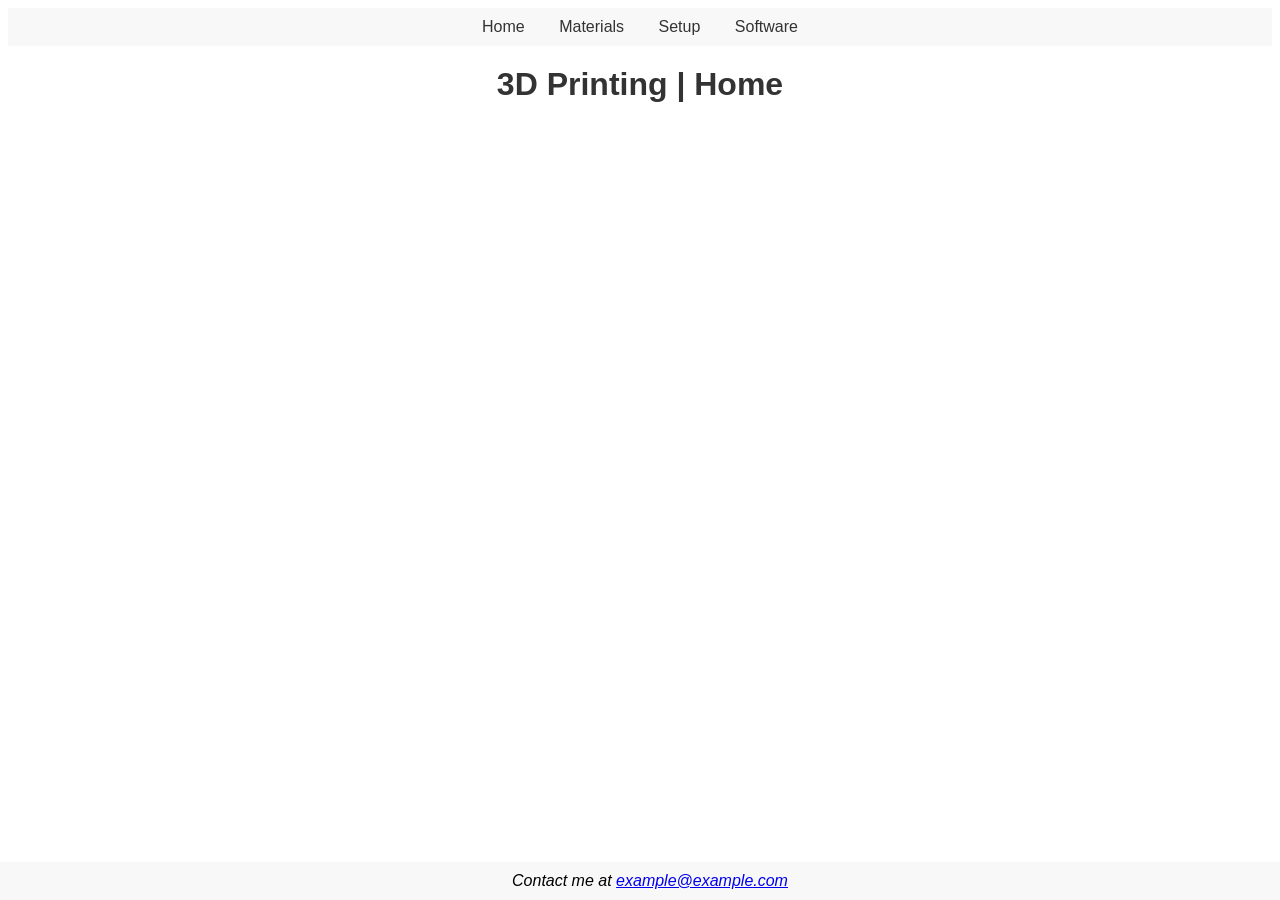
==== index.html @ 876b7183 "add files" ====
<html lang="en">
<head>
    <meta charset="utf-8">
    <meta name="viewport" content="width=device-width, initial-scale=1.0">
    <title>3D Printing | Home</title>
    <link rel="stylesheet" type="text/css" href="./css/style.css">
</head>
<body>
    <header>
        <nav role="navigation">
            <ul>
                <li><a href="./index.html">Home</a></li>
                <li><a href="./materials.html">Materials</a></li>
                <li><a href="./setup.html">Setup</a></li>
                <li><a href="./software.html">Software</a></li>
            </ul>

        </nav>
        <h1>3D Printing | Home</h1>
    </header>

    <main>
        <!-- INTRO -->
        <section class="section">

        </section>

        <!-- QUICK OVERVIEW -->
        <section class="section">

        </section>

        <!-- ABOUT -->
        <section class="section">

        </section>

    </main>

    <footer>
        <address role="contentinfo">
            Contact me at <a href="mailto:example@example.com">example@example.com</a>
        </address>
    </footer>
</body>
</html>
---- css/style.css ----
h1 {
    color: #333;
    font-family: Arial, sans-serif;
    text-align: center;
    margin-top: 20px;
}

nav {
    background-color: #f8f8f8;
    padding: 10px;
    text-align: center;
    font-family: 'Lucida Sans', sans-serif;
}

nav ul {
    list-style-type: none;
    margin: 0;
    padding: 0;
}

nav ul li {
    display: inline;
    margin: 0 15px;
}

nav ul li a {
    text-decoration: none;
    color: #333;
}

nav ul li a:hover {
    color: #007BFF;
}

footer {
    background-color: #f8f8f8;
    text-align: center;
    padding: 10px;
    font-family: 'Lucida Sans', sans-serif;
    margin-top: 20px;
    /* must be at bottom of page */
    position: fixed;
    left: 0;
    bottom: 0;
    width: 100%;
}
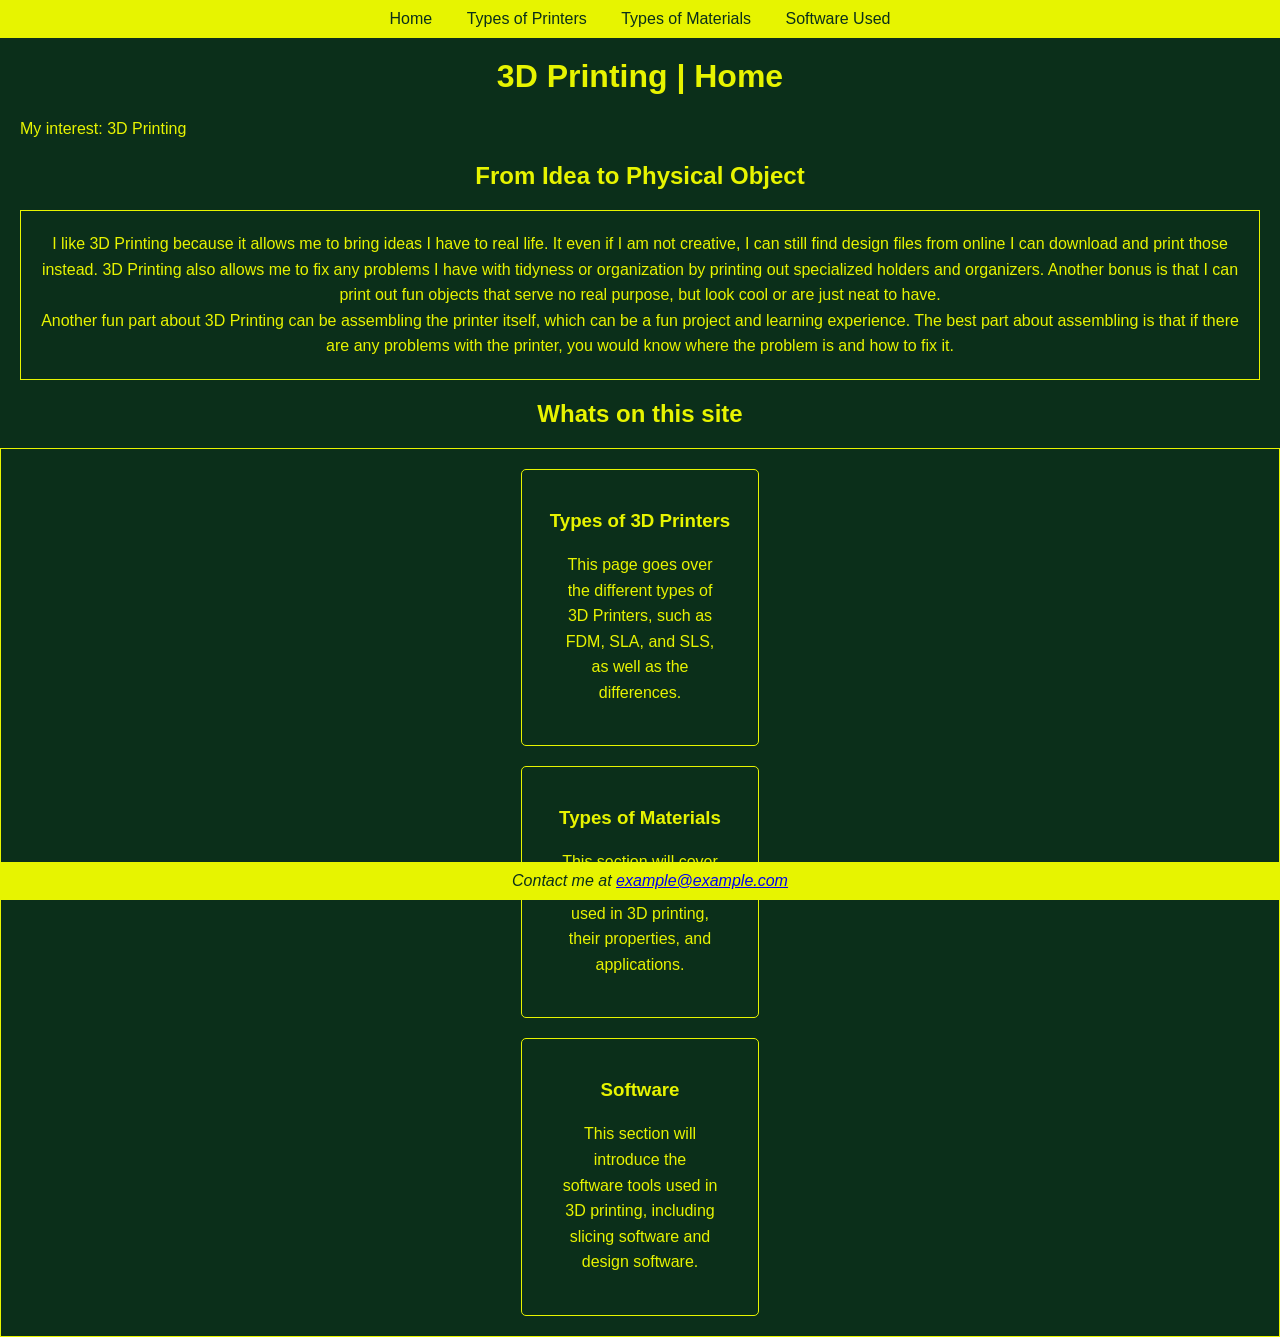
==== commit bb93d03a: "made changes to pages and readme" ====
--- a/index.html
+++ b/index.html
@@ -10,9 +10,9 @@
         <nav role="navigation">
             <ul>
                 <li><a href="./index.html">Home</a></li>
-                <li><a href="./materials.html">Materials</a></li>
-                <li><a href="./setup.html">Setup</a></li>
-                <li><a href="./software.html">Software</a></li>
+                <li><a href="./printers.html">Types of Printers</a></li>
+                <li><a href="./materials.html">Types of Materials</a></li>
+                <li><a href="./software.html">Software Used</a></li>
             </ul>
 
         </nav>
@@ -22,11 +22,62 @@
     <main>
         <!-- INTRO -->
         <section class="section">
+            <div>
+                <p>
+                    My interest: 3D Printing 
+                </p>
+                <h1>
+                    From Idea to Physical Object
+                </h1>
+                <p class="intro">
+                    I like 3D Printing because it allows me to bring ideas I have to real life. 
+                    It even if I am not creative, I can still find design files from online I can download and print those instead.
+                    3D Printing also allows me to fix any problems I have with tidyness or organization by printing out specialized holders and organizers. 
+                    Another bonus is that I can print out fun objects that serve no real purpose, but look cool or are just neat to have.
+                    </br>
+                    Another fun part about 3D Printing can be assembling the printer itself, which can be a fun project and learning experience. 
+                    The best part about assembling is that if there are any problems with the printer, you would know where the problem is and how to fix it.
+                </p>
+
+            </div>
 
         </section>
 
         <!-- QUICK OVERVIEW -->
         <section class="section">
+            <h2>
+                Whats on this site
+            </h2>
+
+            <div>
+
+                <div class="grid-3">
+                    <article class="card_tile">
+                        <h3>
+                            Types of 3D Printers
+                        </h3>
+                        <p>
+                            This page goes over the different types of 3D Printers, such as FDM, SLA, and SLS, as well as the differences. 
+                        </p>
+                    </article>
+                    <article class="card_tile">
+                        <h3>
+                            Types of Materials
+                        </h3>
+                        <p>
+                            This section will cover the different materials used in 3D printing, their properties, and applications.
+                        </p>
+                    </article>
+                    <article class="card_tile">
+                        <h3>
+                            Software
+                        </h3>
+                        <p>
+                            This section will introduce the software tools used in 3D printing, including slicing software and design software.
+                        </p>
+                    </article>
+                </div>
+            </div>
 
         </section>
 
@@ -39,7 +90,7 @@
 
     <footer>
         <address role="contentinfo">
-            Contact me at <a href="mailto:example@example.com">example@example.com</a>
+            Contact me at <a id="contact" href="mailto:example@example.com">example@example.com</a>
         </address>
     </footer>
 </body>
--- a/css/style.css
+++ b/css/style.css
@@ -1,12 +1,25 @@
+:root {
+  --color-1: color(display-p3 0.915 0.957 0.063);
+  --color-2: color(display-p3 0.084 0.182 0.108);
+}
+
+body {
+    background-color: var(--color-2);
+    color: var(--color-1);
+    margin: 0;
+    padding: 0;
+}
+
 h1 {
-    color: #333;
+    color: var(--color-1);
     font-family: Arial, sans-serif;
     text-align: center;
     margin-top: 20px;
 }
 
 nav {
-    background-color: #f8f8f8;
+    background-color: var(--color-1);
+    color: var(--color-2);
     padding: 10px;
     text-align: center;
     font-family: 'Lucida Sans', sans-serif;
@@ -25,15 +38,17 @@
 
 nav ul li a {
     text-decoration: none;
-    color: #333;
+    color: var(--color-2);
 }
 
 nav ul li a:hover {
-    color: #007BFF;
+    color: var(--color-2);
+    opacity: 0.7;
 }
 
 footer {
-    background-color: #f8f8f8;
+    background-color: var(--color-1);
+    color: var(--color-2);
     text-align: center;
     padding: 10px;
     font-family: 'Lucida Sans', sans-serif;
@@ -43,4 +58,93 @@
     left: 0;
     bottom: 0;
     width: 100%;
+}
+
+p {
+    font-family: 'Lucida Sans', sans-serif;
+    line-height: 1.6;
+    margin: 20px;
+    color: var(--color-1);
+}
+
+h1, h2, h3 {
+    color: var(--color-1);
+    font-family: Arial, sans-serif;
+    text-align: center;
+    margin-top: 20px;
+}
+
+.grid-3 {
+    display: grid;
+    gap: 20px;
+    padding: 20px;
+    border: 1px solid var(--color-1);
+    
+    
+}
+
+.card_tile {
+    background-color: var(--color-2);
+    color: var(--color-1);
+    padding: 20px;
+    border-radius: 5px;
+    text-align: center;
+    border: 1px solid var(--color-1);
+    margin-right: 500px;
+    margin-left: 500px;    
+}
+
+
+.intro {
+    color: var(--color-1);
+    font-family: 'Lucida Sans', sans-serif;
+    text-align: center;
+    margin-top: 20px;
+    border: 1px solid var(--color-1);
+    padding: 20px;
+}
+
+main ul, main ol {
+    color: var(--color-1);
+    font-family: 'Lucida Sans', sans-serif;
+    margin: 20px 40px;
+    line-height: 1.8;
+}
+
+main li {
+    margin: 10px 0;
+}
+
+main ol {
+    margin-left: 60px;
+}
+
+section[id="types"] {
+    background-color: var(--color-2);
+    color: var(--color-1);
+    padding: 20px;
+    border-radius: 5px;
+    /* text-align: center; */
+    border: 1px solid var(--color-1);
+    margin: 20px;
+}
+
+a[id="sublink"] {
+    color: var(--color-1);
+    text-decoration: none;
+    border-bottom: 2px solid var(--color-1);
+}
+
+.grid-2 {
+    display: grid;
+    grid-template-columns: 1fr 1fr;
+    gap: 20px;
+    padding: 20px;
+}
+
+.intro-image {
+    width: 50%;
+    height: auto;
+    border: 1px solid var(--color-1);
+    border-radius: 5px;
 }
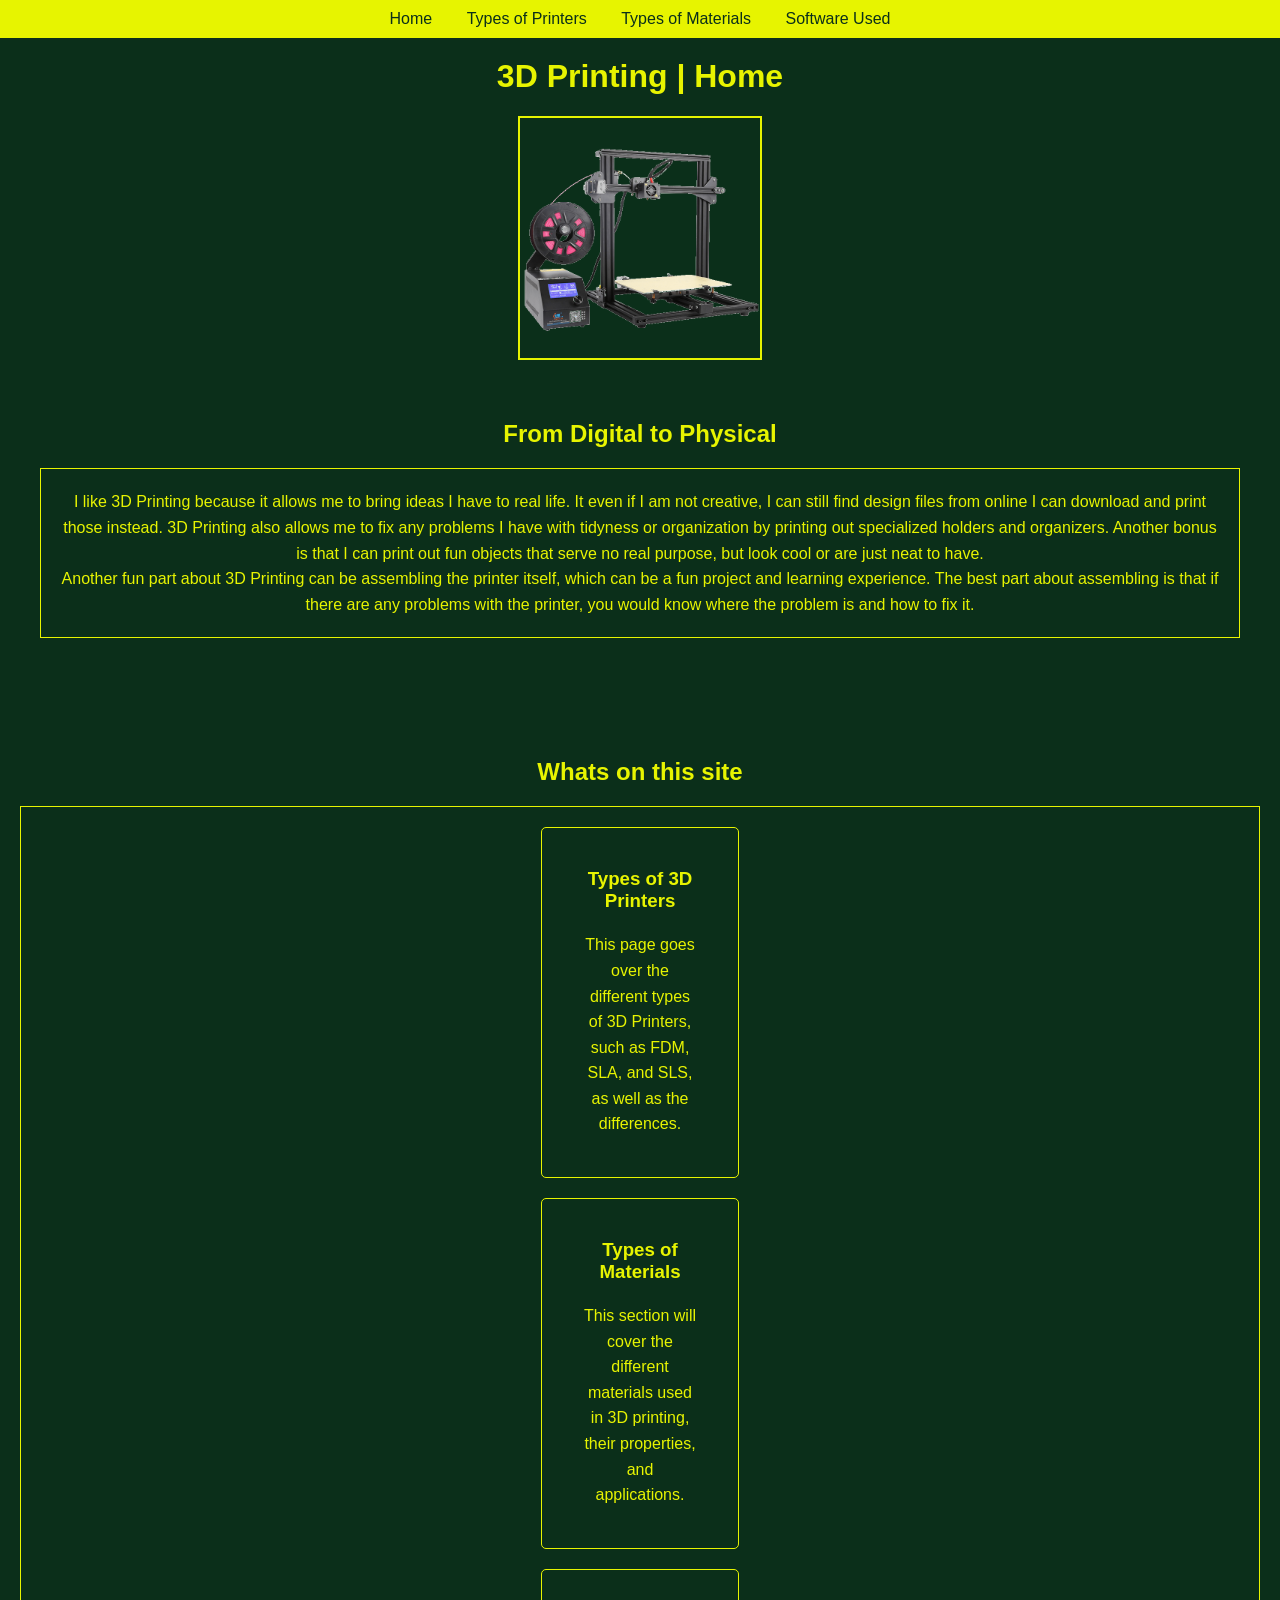
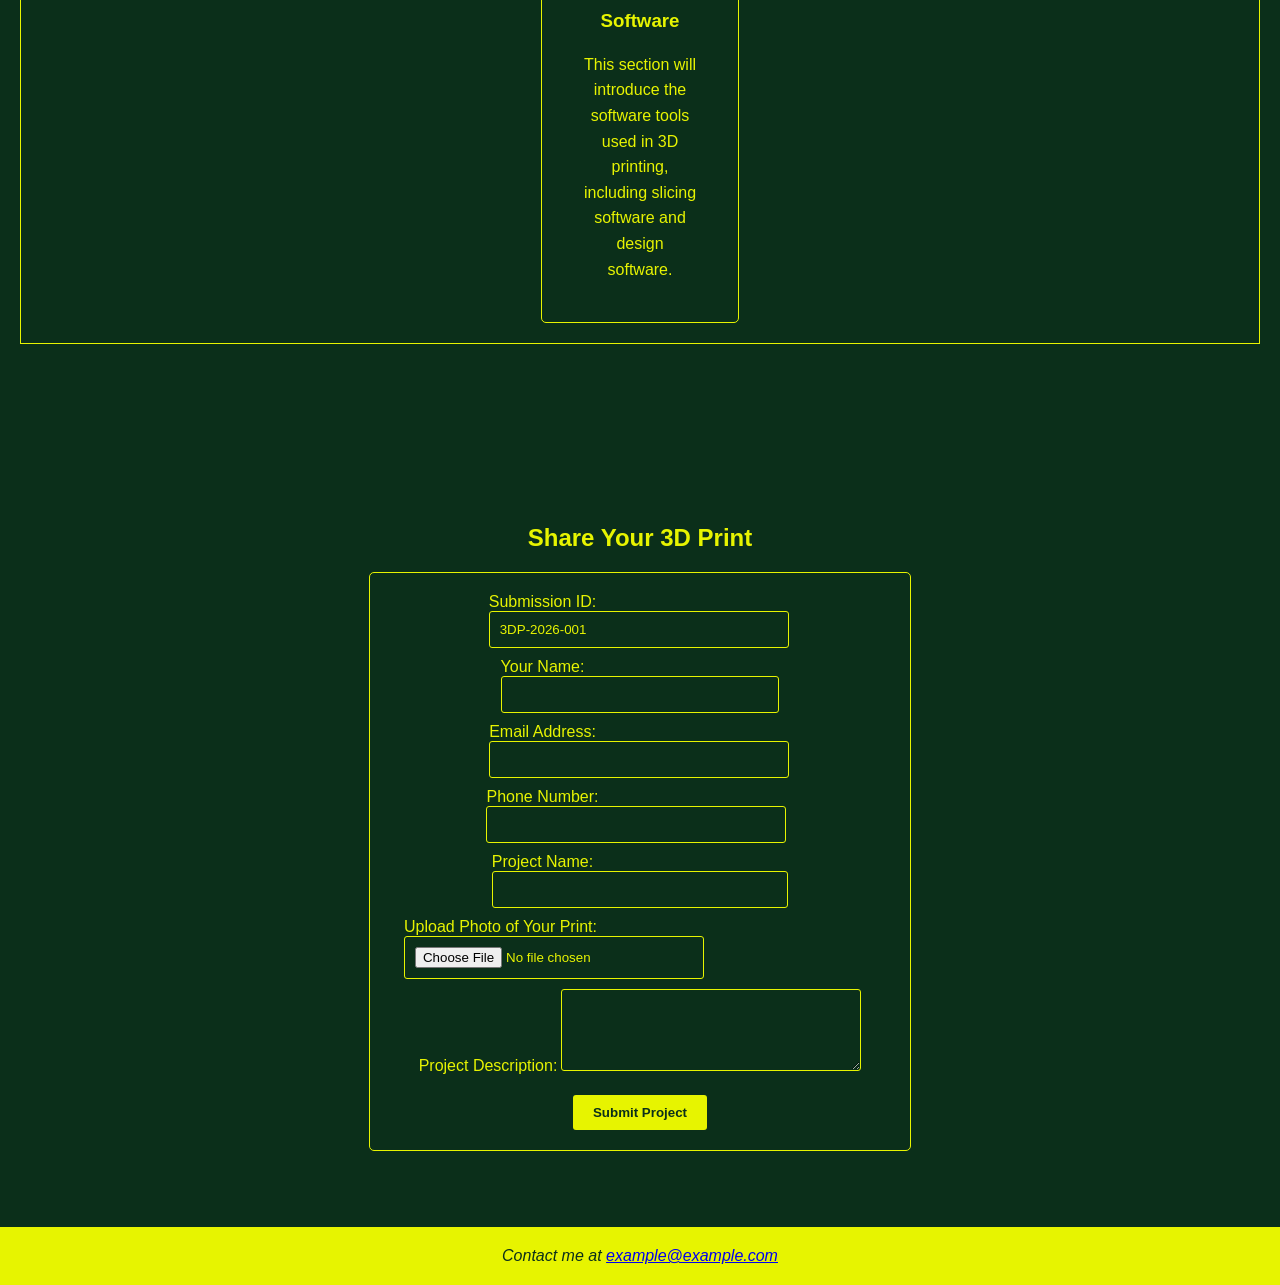
==== commit a7b91161: "progress on material and printer pages, start software" ====
--- a/index.html
+++ b/index.html
@@ -17,17 +17,16 @@
 
         </nav>
         <h1>3D Printing | Home</h1>
+        <img src="./media/3dprinter_home.png" alt="3D Printer" class="header-image">
     </header>
 
     <main>
         <!-- INTRO -->
         <section class="section">
             <div>
-                <p>
-                    My interest: 3D Printing 
-                </p>
+
                 <h1>
-                    From Idea to Physical Object
+                    From Digital to Physical
                 </h1>
                 <p class="intro">
                     I like 3D Printing because it allows me to bring ideas I have to real life. 
@@ -86,11 +85,57 @@
 
         </section>
 
+        <!-- SHARE YOUR PRINT FORM -->
+        <section class="section">
+            <h2>Share Your 3D Print</h2>
+            
+            <form action="#" method="post" enctype="multipart/form-data">
+                <div>
+                    <label for="submission-id">Submission ID:</label>
+                    <input type="text" id="submission-id" name="submission-id" value="3DP-2026-001" readonly>
+                </div>
+
+                <div>
+                    <label for="name">Your Name:</label>
+                    <input type="text" id="name" name="name" autocomplete="name" required>
+                </div>
+
+                <div>
+                    <label for="email">Email Address:</label>
+                    <input type="email" id="email" name="email" autocomplete="email" required>
+                </div>
+
+                <div>
+                    <label for="phone">Phone Number:</label>
+                    <input type="tel" id="phone" name="phone" autocomplete="tel">
+                </div>
+
+                <div>
+                    <label for="project-name">Project Name:</label>
+                    <input type="text" id="project-name" name="project-name" autocomplete="off">
+                </div>
+
+                <div>
+                    <label for="photo">Upload Photo of Your Print:</label>
+                    <input type="file" id="photo" name="photo" accept="image/*" capture="environment" required>
+                </div>
+
+                <div>
+                    <label for="description">Project Description:</label>
+                    <textarea id="description" name="description" rows="4" cols="50"></textarea>
+                </div>
+
+                <button type="submit">Submit Project</button>
+            </form>
+        </section>
+
     </main>
+
+
 
     <footer>
         <address role="contentinfo">
-            Contact me at <a id="contact" href="mailto:example@example.com">example@example.com</a>
+            Contact me at <a href="mailto:example@example.com">example@example.com</a>
         </address>
     </footer>
 </body>
--- a/css/style.css
+++ b/css/style.css
@@ -46,18 +46,22 @@
     opacity: 0.7;
 }
 
+.header-image {
+    width: 100%;
+    max-width: 240px;
+    height: auto;
+    display: block;
+    margin: 20px auto;
+    border: 2px solid var(--color-1);
+}
+
 footer {
     background-color: var(--color-1);
     color: var(--color-2);
     text-align: center;
-    padding: 10px;
-    font-family: 'Lucida Sans', sans-serif;
-    margin-top: 20px;
-    /* must be at bottom of page */
-    position: fixed;
-    left: 0;
-    bottom: 0;
-    width: 100%;
+    padding: 20px;
+    font-family: 'Lucida Sans', sans-serif;
+    margin-top: 40px;
 }
 
 p {
@@ -147,4 +151,162 @@
     height: auto;
     border: 1px solid var(--color-1);
     border-radius: 5px;
+}
+
+.material-content {
+    margin: 20px auto;
+    max-width: 900px;
+    padding: 20px;
+}
+
+.material-content h3 {
+    color: var(--color-1);
+    margin-top: 20px;
+    margin-bottom: 10px;
+    text-align: left;
+}
+
+.material-content p {
+    margin: 10px 0;
+}
+
+.section {
+    margin-bottom: 40px;
+    padding: 20px;
+}
+
+.difficulty {
+    display: flex;
+    align-items: center;
+    gap: 10px;
+    margin: 10px 0 20px 0;
+    justify-content: center;
+}
+
+.difficulty label {
+    color: var(--color-1);
+    font-weight: bold;
+}
+
+.difficulty meter {
+    width: 200px;
+    height: 20px;
+}
+
+.difficulty-text {
+    color: var(--color-1);
+    font-style: italic;
+}
+
+.section[id="filaments"] {
+    background-color: var(--color-2);
+    color: var(--color-1);
+    padding: 20px;
+    border-radius: 5px;
+    /* text-align: center; */
+    border: 1px solid var(--color-1);
+    margin: 20px;   
+}
+
+section section {
+    margin-top: 20px;
+    padding: 20px;
+    border: 1px solid var(--color-1);
+    border-radius: 5px;
+}
+
+code {
+    background-color: var(--color-1);
+    color: var(--color-2);
+    padding: 2px 4px;
+    border-radius: 3px;
+    font-family: 'Lucida Console', monospace;
+}
+
+.difficulty meter {
+    border-radius: 5px;
+    font-family: 'Lucida Console', monospace;
+}
+
+label, span[class="difficulty-text"] {
+    color: var(--color-1);
+    font-family: 'Lucida Sans', sans-serif;
+}
+
+section form {
+    display: flex;
+    flex-direction: column;
+    align-items: center;
+    gap: 10px;
+    margin-top: 20px;
+    background-color: var(--color-2);
+    padding: 20px;
+    border: 1px solid var(--color-1);
+    border-radius: 5px;
+    max-width: 500px;
+    margin-left: auto;
+    margin-right: auto;
+}
+
+section form input,
+section form textarea,
+section form select {
+    width: 100%;
+    max-width: 300px;
+    padding: 10px;
+    background-color: var(--color-2);
+    color: var(--color-1);
+    border: 1px solid var(--color-1);
+    border-radius: 3px;
+    font-family: 'Lucida Sans', sans-serif;
+    box-sizing: border-box;
+}
+
+section form button {
+    background-color: var(--color-1);
+    color: var(--color-2);
+    padding: 10px 20px;
+    border: none;
+    border-radius: 3px;
+    cursor: pointer;
+    font-weight: bold;
+    margin-top: 10px;
+}
+
+section form button:hover {
+    opacity: 0.8;
+}
+
+section[id="cart-images"] {
+    display: flex;
+    justify-content: center;
+    gap: 20px;
+    margin-top: 20px;
+    width: 100%;
+    margin: 20px auto;
+}
+
+section[id="cart-images"], img {
+    /* display: flex; */
+    justify-content: center;
+    gap: 20px;
+    width: 50%
+    /* margin-top: 20px; */
+}
+
+section[id="delta-images"] {
+    display: flex;
+    justify-content: center;
+    gap: 20px;
+    margin-top: 20px;
+    width: 100%;
+    margin: 20px auto;
+}
+
+section[id="delta-images"], img {
+    /* display: flex; */
+    justify-content: center;
+    gap: 20px;
+    width: 40%
+    /* margin-top: 20px; */
 }
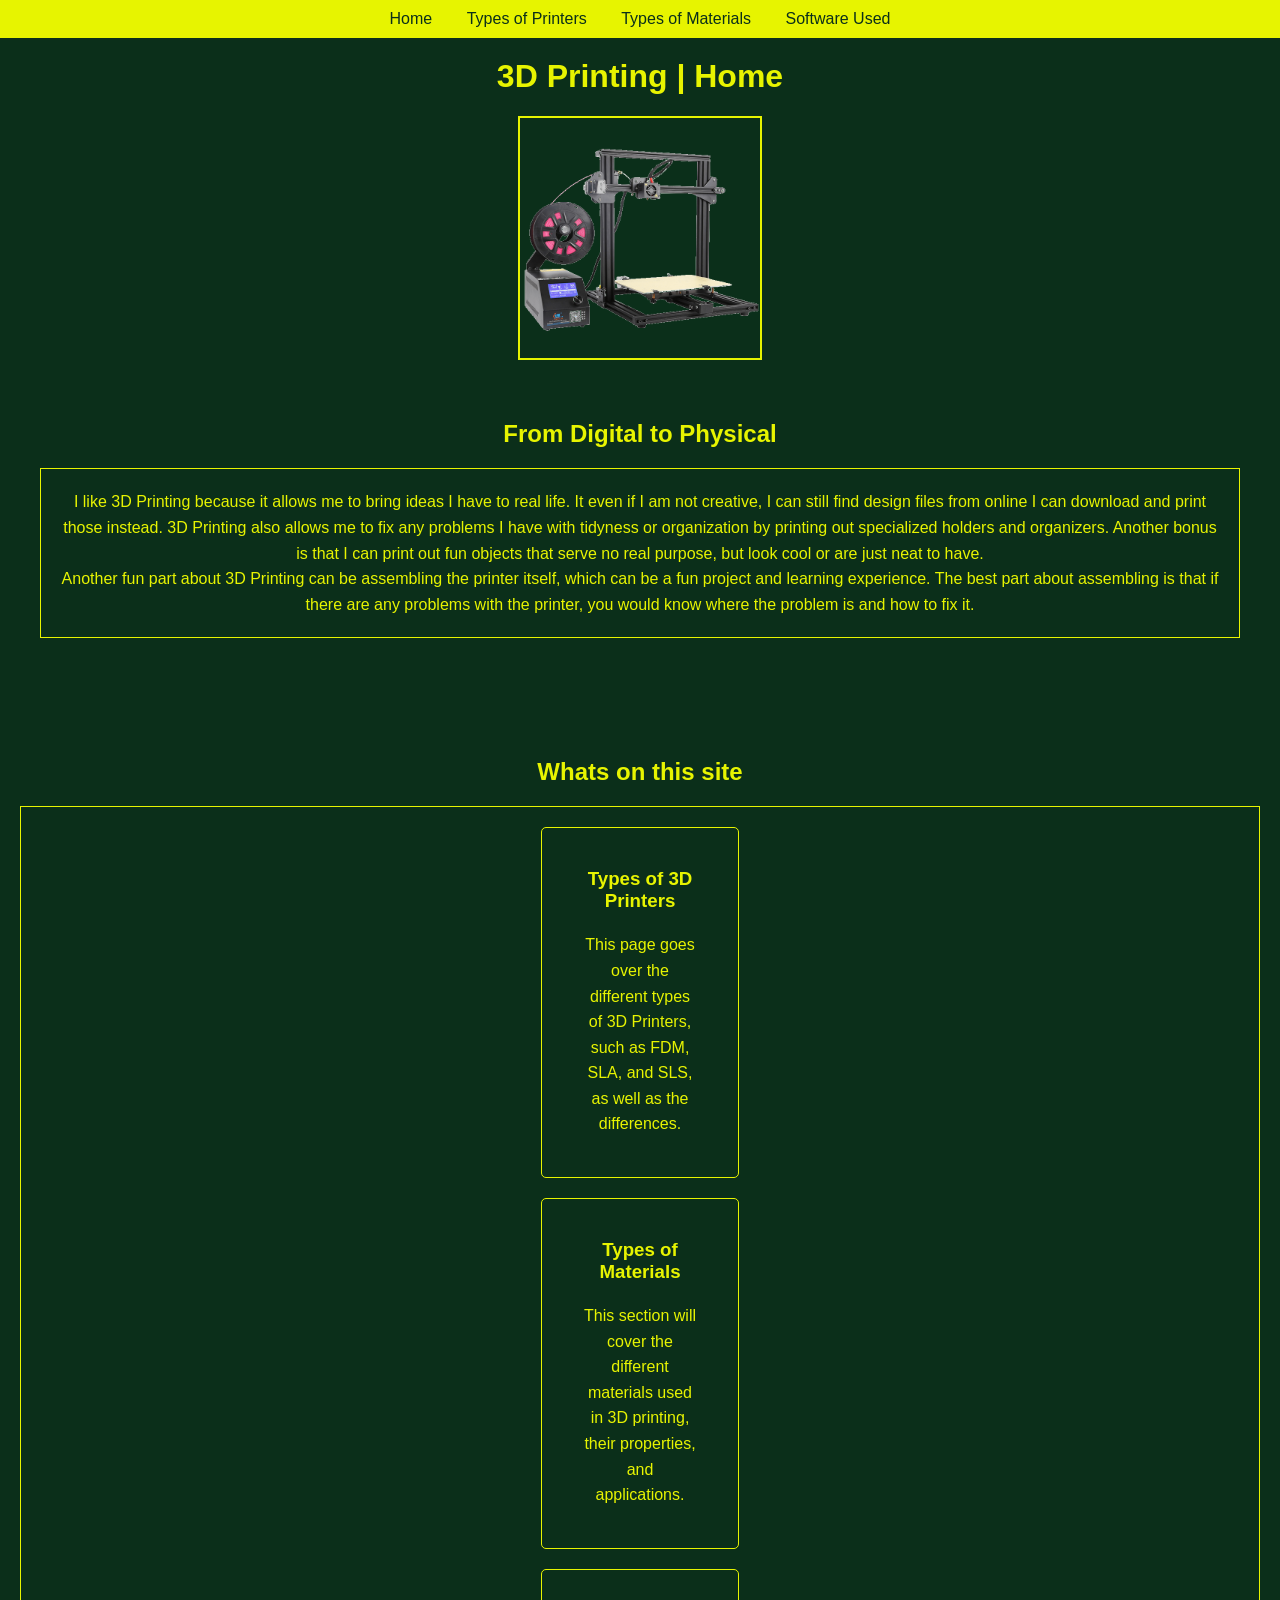
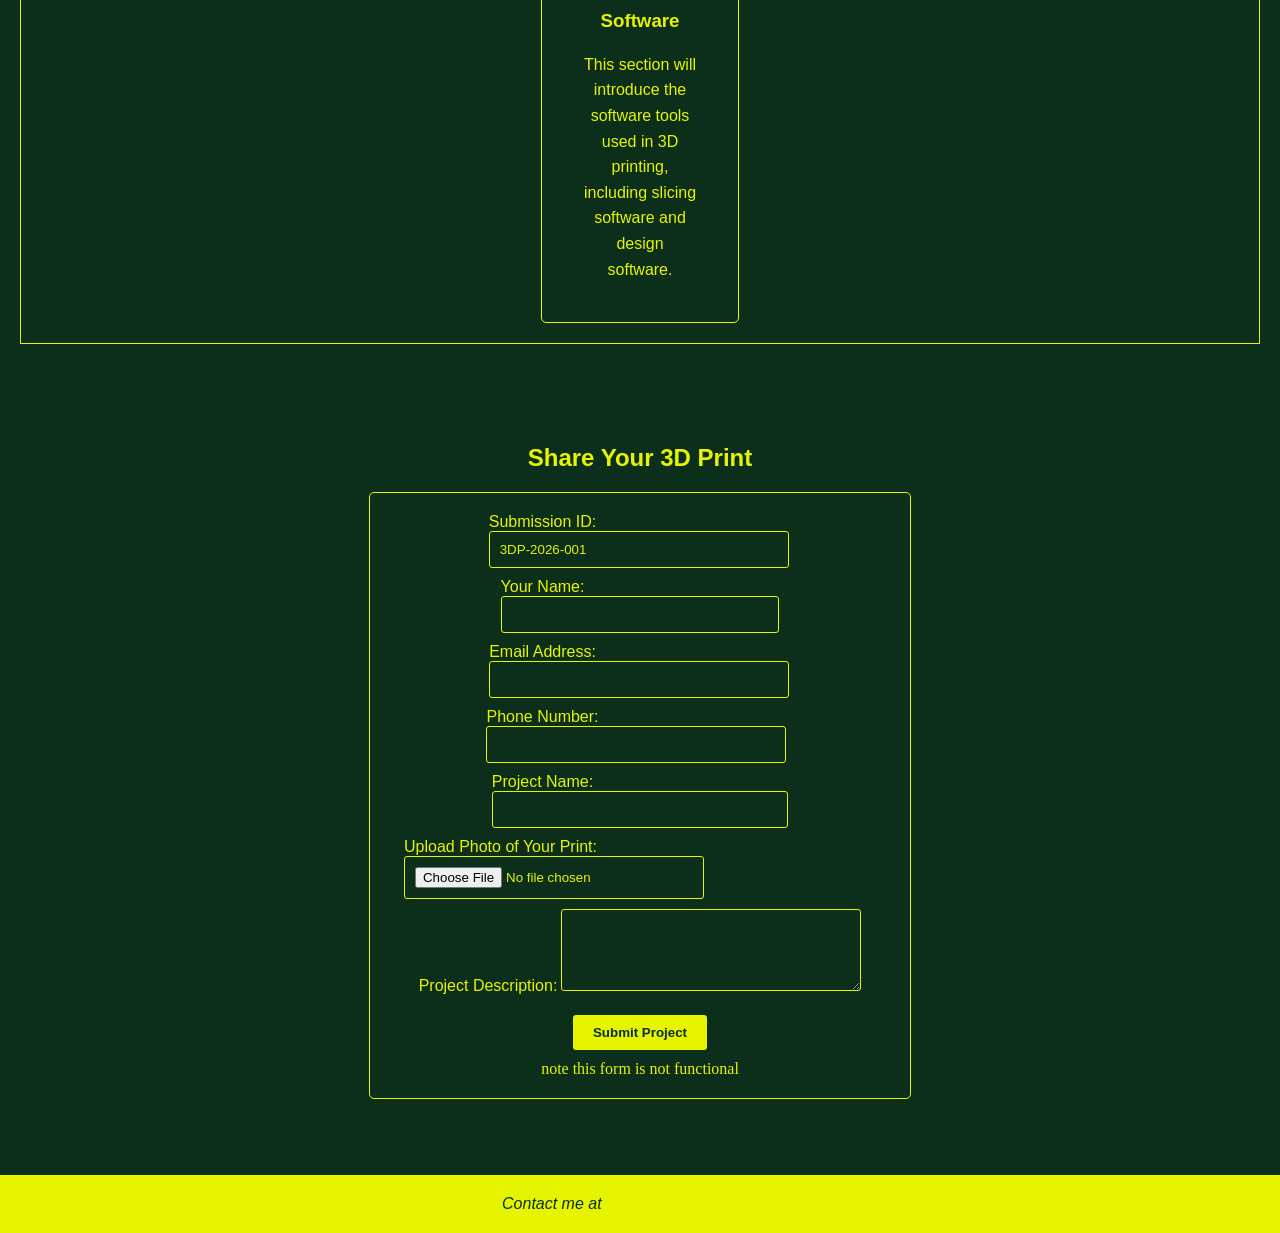
==== commit 8b652f4e: "work on printer page more and index navigation" ====
--- a/index.html
+++ b/index.html
@@ -51,6 +51,7 @@
             <div>
 
                 <div class="grid-3">
+                    <a href="./printers.html">
                     <article class="card_tile">
                         <h3>
                             Types of 3D Printers
@@ -59,6 +60,8 @@
                             This page goes over the different types of 3D Printers, such as FDM, SLA, and SLS, as well as the differences. 
                         </p>
                     </article>
+                    </a>
+                    <a href="./materials.html">
                     <article class="card_tile">
                         <h3>
                             Types of Materials
@@ -67,6 +70,8 @@
                             This section will cover the different materials used in 3D printing, their properties, and applications.
                         </p>
                     </article>
+                    </a>
+                    <a href="./software.html">
                     <article class="card_tile">
                         <h3>
                             Software
@@ -75,15 +80,12 @@
                             This section will introduce the software tools used in 3D printing, including slicing software and design software.
                         </p>
                     </article>
+                    </a>
                 </div>
             </div>
 
         </section>
 
-        <!-- ABOUT -->
-        <section class="section">
-
-        </section>
 
         <!-- SHARE YOUR PRINT FORM -->
         <section class="section">
@@ -126,6 +128,7 @@
                 </div>
 
                 <button type="submit">Submit Project</button>
+                note this form is not functional
             </form>
         </section>
 
--- a/css/style.css
+++ b/css/style.css
@@ -1,8 +1,11 @@
+/* CSS Variables */
 :root {
-  --color-1: color(display-p3 0.915 0.957 0.063);
-  --color-2: color(display-p3 0.084 0.182 0.108);
-}
-
+    --color-1: color(display-p3 0.915 0.957 0.063);
+    --color-2: color(display-p3 0.084 0.182 0.108);
+}
+
+
+/* Global/Base Styles */
 body {
     background-color: var(--color-2);
     color: var(--color-1);
@@ -17,6 +20,41 @@
     margin-top: 20px;
 }
 
+h1, h2, h3 {
+    color: var(--color-1);
+    font-family: Arial, sans-serif;
+    text-align: center;
+    margin-top: 20px;
+}
+
+p {
+    font-family: 'Lucida Sans', sans-serif;
+    line-height: 1.6;
+    margin: 20px;
+    color: var(--color-1);
+}
+
+code {
+    background-color: var(--color-1);
+    color: var(--color-2);
+    padding: 2px 4px;
+    border-radius: 3px;
+    font-family: 'Lucida Console', monospace;
+}
+
+label, span[class="difficulty-text"] {
+    color: var(--color-1);
+    font-family: 'Lucida Sans', sans-serif;
+}
+
+a[id="sublink"] {
+    color: var(--color-1);
+    text-decoration: none;
+    border-bottom: 2px solid var(--color-1);
+}
+
+
+/* Layout Components */
 nav {
     background-color: var(--color-1);
     color: var(--color-2);
@@ -46,6 +84,80 @@
     opacity: 0.7;
 }
 
+footer {
+    background-color: var(--color-1);
+    color: var(--color-2);
+    text-align: center;
+    padding: 20px;
+    font-family: 'Lucida Sans', sans-serif;
+    margin-top: 40px;
+}
+
+main ul, main ol {
+    color: var(--color-1);
+    font-family: 'Lucida Sans', sans-serif;
+    margin: 20px 40px;
+    line-height: 1.8;
+}
+
+main li {
+    margin: 10px 0;
+}
+
+main ol {
+    margin-left: 60px;
+}
+
+
+/* Common Components */
+.section {
+    margin-bottom: 40px;
+    padding: 20px;
+}
+
+section[id="types"] {
+    background-color: var(--color-2);
+    color: var(--color-1);
+    padding: 20px;
+    border-radius: 5px;
+    border: 1px solid var(--color-1);
+    margin: 20px;
+}
+
+section section {
+    margin-top: 20px;
+    padding: 20px;
+    border: 1px solid var(--color-1);
+    border-radius: 5px;
+}
+
+.grid-2 {
+    display: grid;
+    grid-template-columns: 1fr 1fr;
+    gap: 20px;
+    padding: 20px;
+}
+
+.grid-3 {
+    display: grid;
+    gap: 20px;
+    padding: 20px;
+    border: 1px solid var(--color-1);
+}
+
+.card_tile {
+    background-color: var(--color-2);
+    color: var(--color-1);
+    padding: 20px;
+    border-radius: 5px;
+    text-align: center;
+    border: 1px solid var(--color-1);
+    margin-right: 500px;
+    margin-left: 500px;
+}
+
+
+/* Index Page Styles */
 .header-image {
     width: 100%;
     max-width: 240px;
@@ -55,94 +167,12 @@
     border: 2px solid var(--color-1);
 }
 
-footer {
-    background-color: var(--color-1);
-    color: var(--color-2);
-    text-align: center;
-    padding: 20px;
-    font-family: 'Lucida Sans', sans-serif;
-    margin-top: 40px;
-}
-
-p {
-    font-family: 'Lucida Sans', sans-serif;
-    line-height: 1.6;
-    margin: 20px;
-    color: var(--color-1);
-}
-
-h1, h2, h3 {
-    color: var(--color-1);
-    font-family: Arial, sans-serif;
-    text-align: center;
-    margin-top: 20px;
-}
-
-.grid-3 {
-    display: grid;
-    gap: 20px;
-    padding: 20px;
-    border: 1px solid var(--color-1);
-    
-    
-}
-
-.card_tile {
-    background-color: var(--color-2);
-    color: var(--color-1);
-    padding: 20px;
-    border-radius: 5px;
-    text-align: center;
-    border: 1px solid var(--color-1);
-    margin-right: 500px;
-    margin-left: 500px;    
-}
-
-
 .intro {
     color: var(--color-1);
     font-family: 'Lucida Sans', sans-serif;
     text-align: center;
     margin-top: 20px;
     border: 1px solid var(--color-1);
-    padding: 20px;
-}
-
-main ul, main ol {
-    color: var(--color-1);
-    font-family: 'Lucida Sans', sans-serif;
-    margin: 20px 40px;
-    line-height: 1.8;
-}
-
-main li {
-    margin: 10px 0;
-}
-
-main ol {
-    margin-left: 60px;
-}
-
-section[id="types"] {
-    background-color: var(--color-2);
-    color: var(--color-1);
-    padding: 20px;
-    border-radius: 5px;
-    /* text-align: center; */
-    border: 1px solid var(--color-1);
-    margin: 20px;
-}
-
-a[id="sublink"] {
-    color: var(--color-1);
-    text-decoration: none;
-    border-bottom: 2px solid var(--color-1);
-}
-
-.grid-2 {
-    display: grid;
-    grid-template-columns: 1fr 1fr;
-    gap: 20px;
     padding: 20px;
 }
 
@@ -153,6 +183,117 @@
     border-radius: 5px;
 }
 
+
+/* Printers Page Styles */
+section[id="cart-images"] {
+    display: flex;
+    justify-content: center;
+    gap: 20px;
+    margin-top: 20px;
+    width: 100%;
+    margin: 20px auto;
+}
+
+section[id="cart-images"], img {
+    justify-content: center;
+    gap: 20px;
+    width: 50%;
+}
+
+section[id="sla"] {
+    background-color: var(--color-2);
+    color: var(--color-1);
+    padding: 20px;
+    border-radius: 5px;
+    border: 1px solid var(--color-1);
+    margin: 20px;
+}
+
+section[id="sla-images"] {
+    display: flex;
+    justify-content: center;
+    gap: 20px;
+    margin-top: 20px;
+    width: 100%;
+    margin: 20px auto;
+} 
+
+section[id="sla-images"], img {
+    justify-content: center;
+    gap: 20px;
+    width: 40%;
+    
+}
+
+section[id="sls"] {
+    background-color: var(--color-2);
+    color: var(--color-1);
+    padding: 20px;
+    border-radius: 5px;
+    border: 1px solid var(--color-1);
+    margin: 20px;
+}
+
+section[id="sls-images"] {
+    display: flex;
+    justify-content: center;
+    gap: 20px;
+    margin-top: 20px;
+    width: 100%;
+    margin: 20px auto;
+} 
+
+section[id="sls-images"], img {
+    justify-content: center;
+    gap: 20px;
+    width: 40%;
+    
+}
+
+section[id="delta-images"] {
+    display: flex;
+    justify-content: center;
+    gap: 20px;
+    margin-top: 20px;
+    width: 100%;
+    margin: 20px auto;
+}
+
+section[id="delta-images"], img {
+    justify-content: center;
+    gap: 20px;
+    width: 40%;
+}
+
+.section[id="corexy-images"] {
+    display: flex;
+    justify-content: center;
+    gap: 20px;
+    margin-top: 20px;
+    width: 40%;
+    margin: 20px auto;
+}
+
+
+/* Materials Page Styles */
+.section[id="filaments"] {
+    background-color: var(--color-2);
+    color: var(--color-1);
+    padding: 20px;
+    border-radius: 5px;
+    border: 1px solid var(--color-1);
+    margin: 20px;
+}
+
+section[id="resin"],
+section[id="powder"] {
+    margin-top: 20px;
+    padding: 20px;
+    border: 1px solid var(--color-1);
+    border-radius: 5px;
+    background-color: var(--color-2);
+}
+
 .material-content {
     margin: 20px auto;
     max-width: 900px;
@@ -168,11 +309,6 @@
 
 .material-content p {
     margin: 10px 0;
-}
-
-.section {
-    margin-bottom: 40px;
-    padding: 20px;
 }
 
 .difficulty {
@@ -191,6 +327,8 @@
 .difficulty meter {
     width: 200px;
     height: 20px;
+    border-radius: 5px;
+    font-family: 'Lucida Console', monospace;
 }
 
 .difficulty-text {
@@ -198,41 +336,73 @@
     font-style: italic;
 }
 
-.section[id="filaments"] {
-    background-color: var(--color-2);
-    color: var(--color-1);
-    padding: 20px;
-    border-radius: 5px;
-    /* text-align: center; */
-    border: 1px solid var(--color-1);
-    margin: 20px;   
-}
-
-section section {
-    margin-top: 20px;
-    padding: 20px;
-    border: 1px solid var(--color-1);
-    border-radius: 5px;
-}
-
-code {
-    background-color: var(--color-1);
-    color: var(--color-2);
-    padding: 2px 4px;
-    border-radius: 3px;
-    font-family: 'Lucida Console', monospace;
-}
-
-.difficulty meter {
-    border-radius: 5px;
-    font-family: 'Lucida Console', monospace;
-}
-
-label, span[class="difficulty-text"] {
-    color: var(--color-1);
-    font-family: 'Lucida Sans', sans-serif;
-}
-
+
+/* Software Page Styles */
+.software-item {
+    display: flex;
+    justify-content: space-between;
+    align-items: center;
+    gap: 30px;
+    margin: 30px 0;
+    padding: 20px;
+    border: 1px solid var(--color-1);
+    border-radius: 5px;
+    background-color: var(--color-2);
+}
+
+.software-left {
+    display: flex;
+    align-items: flex-start;
+    gap: 20px;
+    flex: 1;
+}
+
+.software-icon {
+    width: 80px;
+    height: 80px;
+    object-fit: contain;
+    border: 2px solid var(--color-1);
+    border-radius: 8px;
+    padding: 5px;
+    background-color: var(--color-2);
+    flex-shrink: 0;
+}
+
+.software-info {
+    flex: 1;
+}
+
+.software-info h3 {
+    margin-top: 0;
+    margin-bottom: 10px;
+    text-align: left;
+    color: var(--color-1);
+}
+
+.software-info p {
+    margin: 0;
+    text-align: left;
+    line-height: 1.6;
+    color: var(--color-1);
+}
+
+.software-right {
+    flex: 1;
+    display: flex;
+    justify-content: center;
+    align-items: center;
+}
+
+.software-screenshot {
+    max-width: 100%;
+    height: auto;
+    border: 2px solid var(--color-1);
+    border-radius: 5px;
+    box-shadow: 0 4px 6px rgba(0, 0, 0, 0.3);
+}
+
+
+/* Forms */
 section form {
     display: flex;
     flex-direction: column;
@@ -277,36 +447,28 @@
     opacity: 0.8;
 }
 
-section[id="cart-images"] {
-    display: flex;
-    justify-content: center;
-    gap: 20px;
-    margin-top: 20px;
-    width: 100%;
-    margin: 20px auto;
-}
-
-section[id="cart-images"], img {
-    /* display: flex; */
-    justify-content: center;
-    gap: 20px;
-    width: 50%
-    /* margin-top: 20px; */
-}
-
-section[id="delta-images"] {
-    display: flex;
-    justify-content: center;
-    gap: 20px;
-    margin-top: 20px;
-    width: 100%;
-    margin: 20px auto;
-}
-
-section[id="delta-images"], img {
-    /* display: flex; */
-    justify-content: center;
-    gap: 20px;
-    width: 40%
-    /* margin-top: 20px; */
+
+@media (max-width: 768px) {
+    .software-item {
+        flex-direction: column;
+    }
+    
+    .software-left {
+        width: 100%;
+    }
+    
+    .software-right {
+        width: 100%;
+    }
+}
+
+article[class="card_tile"]:hover {
+    background-color: rgb(9, 35, 9)
+    /* color: var(--color-2); */
+
+}
+
+a {
+    color: var(--color-1);
+    text-decoration: none;
 }
